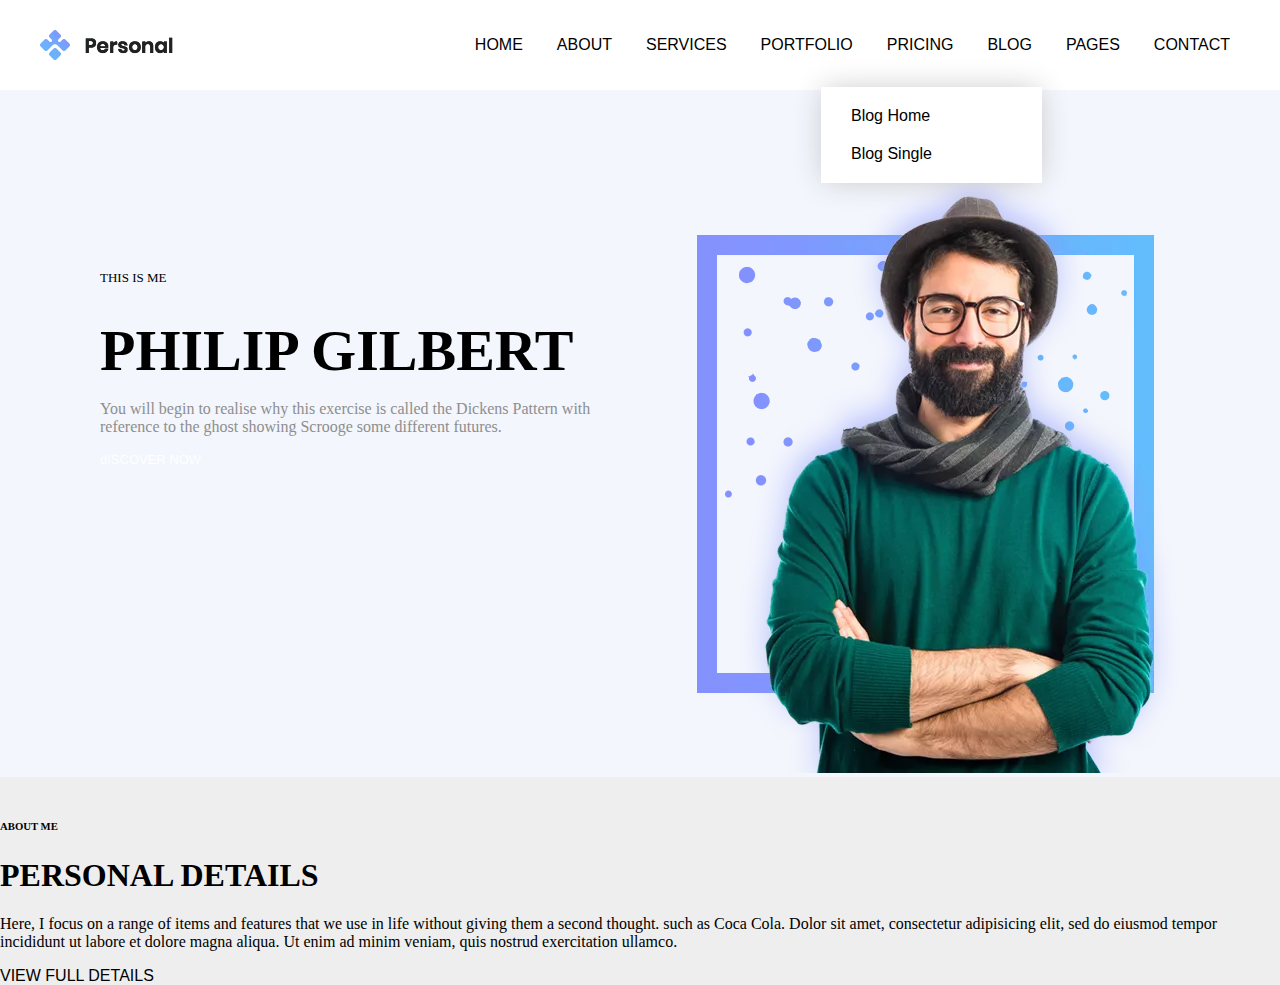
==== index.html @ 5a866b1a "create about me section" ====
<!DOCTYPE html>
<html lang="en">

<head>
    <meta charset="UTF-8">
    <meta name="viewport" content="width=device-width, initial-scale=1.0">
    <title>Personal</title>
    <link rel="stylesheet" href="css/style.css">
</head>

<body>
    <header>
        <div class="container">
            <img src="img/logo.webp" alt="">

            <nav>
                <ul>
                    <li><a href="./index.html">HOME</a></li>
                    <li><a href="#">ABOUT</a></li>
                    <li><a href="#">SERVICES</a></li>
                    <li><a href="#">PORTFOLIO</a></li>
                    <li><a href="#l">PRICING</a></li>
                    <li>
                        <a href="#">BLOG</a>
                        <ul>
                            <li><a href="#">Blog Home</a></li>
                            <li><a href="#">Blog Single</a></li>
                        </ul>
                    </li>
                    <li><a href="#">PAGES</a></li>
                    <li><a href="#">CONTACT</a></li>
                </ul>
            </nav>
        </div>
    </header>
     <!------------- section-1 **** This is me ---------------->
     <section class="This-is-me-fa">
        <div class="This-is-me">
            <div class="this-is-left">
                <h6>THIS IS ME</h6>
                <h1>PHILIP GILBERT</h1>
                <P>
                    You will begin to realise why this exercise is called the Dickens Pattern with reference to the
                    ghost showing Scrooge some different futures.
                </P>
                <a href="#" class="primary-btn">dISCOVER NOW</a>
            </div>
            <div class="this-is-right">
                <img src="img/hero-img.png (1).webp" alt="">
            </div>
        </div>
    </section>
    <!------------- section-2 **** About Me -------------->
    <section class="About-Me-fa">
        <div class="About-Me">

            <div class="about-me-left">
                <img class="about-img" src="Img/about-img.png.webp" alt="" width="540px">
            </div>
            <div class="about-me-right">
                <h6>ABOUT ME</h6>
                <h1>PERSONAL DETAILS</h1>
                <P>

                    Here, I focus on a range of items and features that we use in life without giving them a second
                    thought. such as Coca Cola. Dolor sit amet, consectetur adipisicing elit, sed do eiusmod tempor
                    incididunt ut labore et dolore magna aliqua. Ut enim ad minim veniam, quis nostrud exercitation
                    ullamco.

                </P>
                <a href="#" class="primary-btn">VIEW FULL DETAILS</a>
            </div>
        </div>
    </section>

</body>

</html>
---- css/style.css ----
body {
    margin: 0;
    background-color: #eee;
    
}

ul {
    margin: 0;
    padding: 0;
    list-style-type: none;
}

li {
    display: inline-block;
}

a {
    color: black;
    text-decoration: none;
    font-family: "Poppins", sans-serif;
}

.container {
    width: 1200px;
    margin: 0 auto;
}


/* START Header styles */
header {
    background-color: rgb(255, 255, 255);
}

header>.container {
    display: flex;
    align-items: center;
    justify-content: space-between;

    padding: 30px;
}

/* START Main Menu Styles - LEVEL 1 */
header nav li {
    position: relative;
}

header nav a:hover {
    color: #8490ff;
}

header nav>ul>li {
    margin-left: 10px;
}

header nav>ul>li>a {
    padding: 10px;
}

header nav>ul>li>a:visited {
    
    color: #8490ff
}

/* START Main Menu Styles - LEVEL 2 */
header nav>ul>li>ul {
    background-color: rgb(255, 255, 255);
    padding: 10px;

    position: absolute;
    top: calc(100% + 33px);
    right: 0;

    width: max-content;
    box-shadow: 0px 0px 30px -3px #c3c3c3;
    border-radius: 1px;
}

header nav>ul>li>ul>li {
    display: block;
}

header nav>ul>li>ul>li>a {
    display: inline-block;
    padding: 10px 20px;
    padding-right: 100px;
}
/*************** section-1 **** This is me *********************/
.This-is-me-fa {
    width: 100%;
    background-color: #f3f6fd;
    padding-top: 70px;
}

.This-is-me {
    width: 1080px;
    margin: 0 auto;
    display: flex;
}

.this-is-left {
    display: flex;
    flex-direction: column;
    width: 56%;
    padding-right: 25px;
    padding-top: 80px;
}

.this-is-right {
    padding-left: 35px;
}

.This-is-me div>h6 {
    font-size: 13px;
    font-weight: lighter;
}

.This-is-me div>h1 {
    font-size: 58px;
    margin: 0;
}

.This-is-me div>p {
    color: #8e8e8e;
    font-weight: lighter;
   
}

.This-is-me div>a {
    color: #ffffff;
    font-weight: 800px;
   text-decoration: none;
   font-size: 13px;
 }
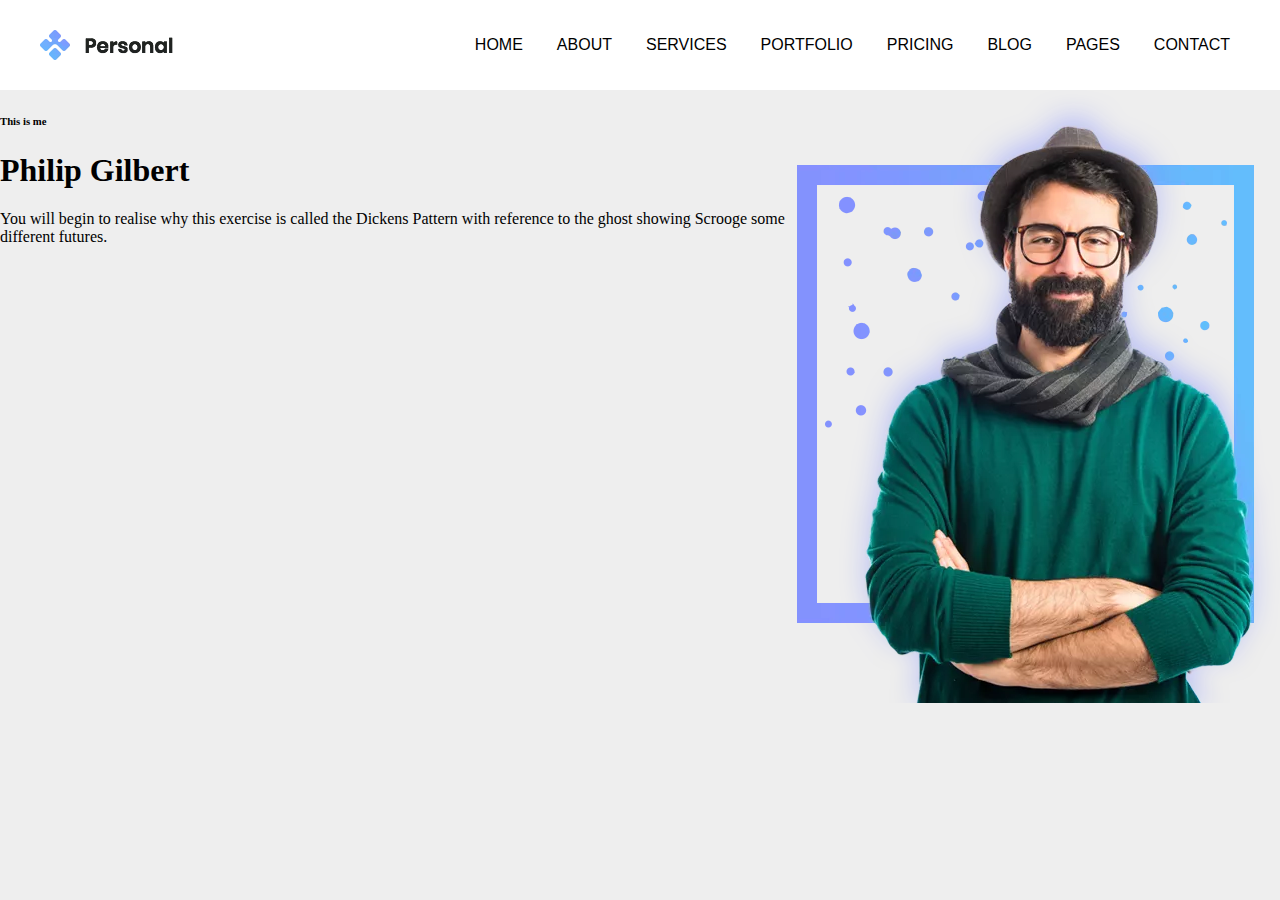
==== commit 770f0a4a: "complect header section and start next  section" ====
--- a/index.html
+++ b/index.html
@@ -27,51 +27,33 @@
                             <li><a href="#">Blog Single</a></li>
                         </ul>
                     </li>
-                    <li><a href="#">PAGES</a></li>
+                    <li><a href="#">PAGES</a>
+                        <ul>
+                            <li><a href="#">Element</a></li>
+                            <li><a href="#">Level 2</a>
+                                <ul>
+                                    <li><a href="#">Item one</a></li>
+                                    <li><a href="#">Item two</a></li>
+                                </ul>
+                            </li>
+                        </ul>
+                    </li>
                     <li><a href="#">CONTACT</a></li>
                 </ul>
             </nav>
         </div>
     </header>
-     <!------------- section-1 **** This is me ---------------->
-     <section class="This-is-me-fa">
-        <div class="This-is-me">
-            <div class="this-is-left">
-                <h6>THIS IS ME</h6>
-                <h1>PHILIP GILBERT</h1>
-                <P>
-                    You will begin to realise why this exercise is called the Dickens Pattern with reference to the
-                    ghost showing Scrooge some different futures.
-                </P>
-                <a href="#" class="primary-btn">dISCOVER NOW</a>
-            </div>
-            <div class="this-is-right">
-                <img src="img/hero-img.png (1).webp" alt="">
-            </div>
+    <section class="This-Me">
+        <div id="text">
+            <h6>This is me</h6>
+            <h1>Philip Gilbert</h1>
+            <p>You will begin to realise why this exercise is called the Dickens Pattern with reference to the ghost showing Scrooge some different futures.</p>
+        </div>
+        <div class="my-photo">
+          <img src="img/hero-img.png.webp" alt="">  
         </div>
     </section>
-    <!------------- section-2 **** About Me -------------->
-    <section class="About-Me-fa">
-        <div class="About-Me">
-
-            <div class="about-me-left">
-                <img class="about-img" src="Img/about-img.png.webp" alt="" width="540px">
-            </div>
-            <div class="about-me-right">
-                <h6>ABOUT ME</h6>
-                <h1>PERSONAL DETAILS</h1>
-                <P>
-
-                    Here, I focus on a range of items and features that we use in life without giving them a second
-                    thought. such as Coca Cola. Dolor sit amet, consectetur adipisicing elit, sed do eiusmod tempor
-                    incididunt ut labore et dolore magna aliqua. Ut enim ad minim veniam, quis nostrud exercitation
-                    ullamco.
-
-                </P>
-                <a href="#" class="primary-btn">VIEW FULL DETAILS</a>
-            </div>
-        </div>
-    </section>
+     
 
 </body>
 
--- a/css/style.css
+++ b/css/style.css
@@ -36,7 +36,6 @@
     display: flex;
     align-items: center;
     justify-content: space-between;
-
     padding: 30px;
 }
 
@@ -47,6 +46,7 @@
 
 header nav a:hover {
     color: #8490ff;
+    transition-delay:0.001s;
 }
 
 header nav>ul>li {
@@ -58,26 +58,31 @@
 }
 
 header nav>ul>li>a:visited {
-    
-    color: #8490ff
+    /* color: #8490ff */
 }
 
 /* START Main Menu Styles - LEVEL 2 */
 header nav>ul>li>ul {
     background-color: rgb(255, 255, 255);
     padding: 10px;
-
     position: absolute;
     top: calc(100% + 33px);
     right: 0;
-
     width: max-content;
     box-shadow: 0px 0px 30px -3px #c3c3c3;
     border-radius: 1px;
+    visibility: hidden;
+    transition: all;
+    transition-delay:0.5s;
+    
+
+}
+header nav>ul>li:hover> ul{
+    visibility: visible;
 }
 
 header nav>ul>li>ul>li {
-    display: block;
+    display: block; 
 }
 
 header nav>ul>li>ul>li>a {
@@ -85,50 +90,35 @@
     padding: 10px 20px;
     padding-right: 100px;
 }
-/*************** section-1 **** This is me *********************/
-.This-is-me-fa {
-    width: 100%;
-    background-color: #f3f6fd;
-    padding-top: 70px;
+/* START Main Menu Styles - LEVEL 3  */
+
+header nav>ul>li>ul>li>ul{
+    background-color: rgb(255, 255, 255);
+    padding: 10px;
+    position: absolute;
+    top:0;
+    right: calc(100% + 10px);
+    width: max-content;
+    box-shadow: 0px 0px 30px -3px #c3c3c3;
+    border-radius: 1px;
+    visibility: hidden;
+    transition: all;
+    transition-delay:0.5s;
+    
 }
-
-.This-is-me {
-    width: 1080px;
-    margin: 0 auto;
-    display: flex;
+header nav>ul>li>ul>li:hover > ul{
+    visibility: visible;
+    
 }
-
-.this-is-left {
-    display: flex;
-    flex-direction: column;
-    width: 56%;
-    padding-right: 25px;
-    padding-top: 80px;
+header nav>ul>li>ul>li>ul>li{
+    display: block;
 }
-
-.this-is-right {
-    padding-left: 35px;
+header nav>ul>li>ul>li>ul>li>a{
+    display: inline-block;
+    padding: 10px 20px;
+    padding-right: 100px;
 }
-
-.This-is-me div>h6 {
-    font-size: 13px;
-    font-weight: lighter;
-}
-
-.This-is-me div>h1 {
-    font-size: 58px;
-    margin: 0;
-}
-
-.This-is-me div>p {
-    color: #8e8e8e;
-    font-weight: lighter;
-   
-}
-
-.This-is-me div>a {
-    color: #ffffff;
-    font-weight: 800px;
-   text-decoration: none;
-   font-size: 13px;
- }+/* start this me section */
+.This-Me{
+    display:flex;
+}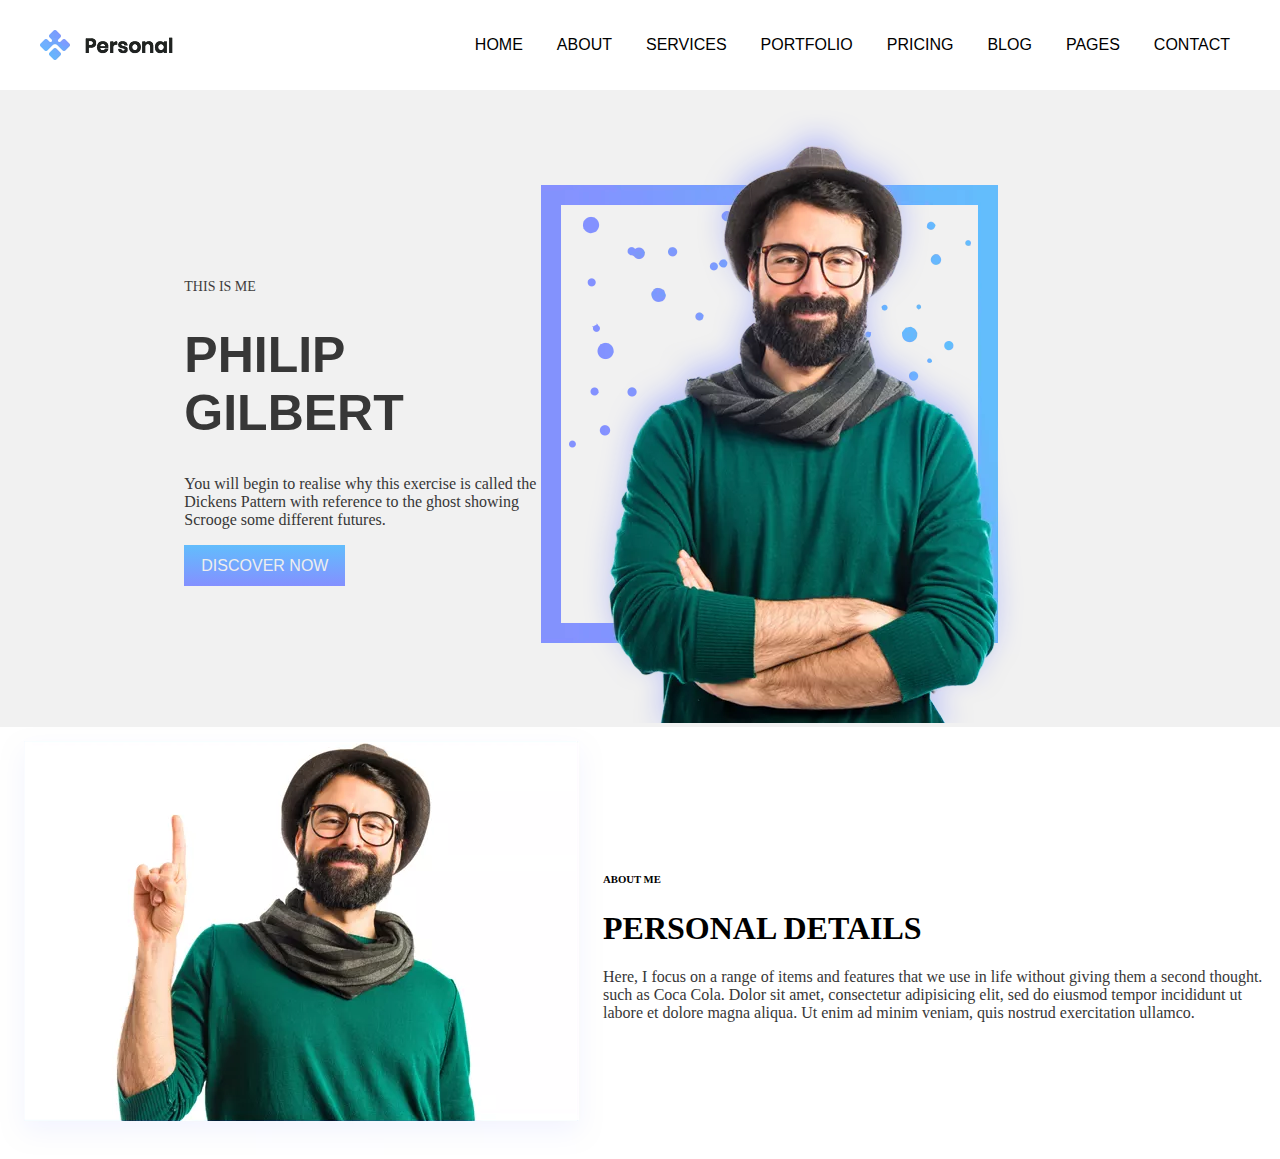
==== commit c5eb2fa2: "complect this me section and start about-me section" ====
--- a/index.html
+++ b/index.html
@@ -43,16 +43,30 @@
             </nav>
         </div>
     </header>
+    <!-- finish header section and start this me section -->
     <section class="This-Me">
         <div id="text">
-            <h6>This is me</h6>
-            <h1>Philip Gilbert</h1>
+            <h6>THIS IS ME</h6>
+            <h1>PHILIP GILBERT</h1>
             <p>You will begin to realise why this exercise is called the Dickens Pattern with reference to the ghost showing Scrooge some different futures.</p>
+            <a href="#">DISCOVER NOW</a>
         </div>
         <div class="my-photo">
           <img src="img/hero-img.png.webp" alt="">  
         </div>
     </section>
+    <!-- finish this me section and start about me section -->
+    <section class="about-me">
+        <div class="photo">
+            <img src="img/about-img.png.webp" alt="">
+        </div>
+        <div id="text-about">
+            <h6>ABOUT ME</h6>
+            <h1>PERSONAL DETAILS</h1>
+            <p>Here, I focus on a range of items and features that we use in life without giving them a second thought. such as Coca Cola. Dolor sit amet, consectetur adipisicing elit, sed do eiusmod tempor incididunt ut labore et dolore magna aliqua. Ut enim ad minim veniam, quis nostrud exercitation ullamco.</p>
+        </div>
+    </section>
+
      
 
 </body>
--- a/css/style.css
+++ b/css/style.css
@@ -1,7 +1,7 @@
 
 body {
     margin: 0;
-    background-color: #eee;
+    background-color: #f1f1f1;
     
 }
 
@@ -120,5 +120,53 @@
 }
 /* start this me section */
 .This-Me{
-    display:flex;
-}+    display:flex; 
+    justify-content: center;
+    align-items: center;
+    margin-top: 20px;
+    padding-right:20%;
+}
+.my-photo{
+    
+}
+#text{
+    padding-left:18%;
+}
+#text h1,p{
+    color: rgb(55, 55, 55);
+}
+#text h6{
+    font-size: 14px;
+    color: #3f3e3e;
+    line-height: 10px;
+    font-weight: 150;
+}
+#text h1{
+    font-size:50px;
+    font-family: 'Segoe UI', Tahoma, Geneva, Verdana, sans-serif;
+    font-weight:700;
+}
+#text a {
+    text-decoration: none;
+    color: #eee;
+    background:linear-gradient(0deg, #8490ff 0%, #62bdfc 100%);
+    line-height: 42px;
+    font-weight: 500;
+    padding: 12px 17px;
+    
+} 
+#text a:hover{
+    background:linear-gradient(0deg, #7583ff 0%, #3eafff 100%);
+    box-shadow: 2px 8px 4px 1px  #b6bae0;
+}
+      /* <!-- finish this me section and start about me section --> */
+.about-me{
+    display:flex; 
+    justify-content: center;
+    align-items: center;
+    background-color: #fff;
+
+    /* margin-top: 20px;
+    padding-right:20%;   */
+}
+
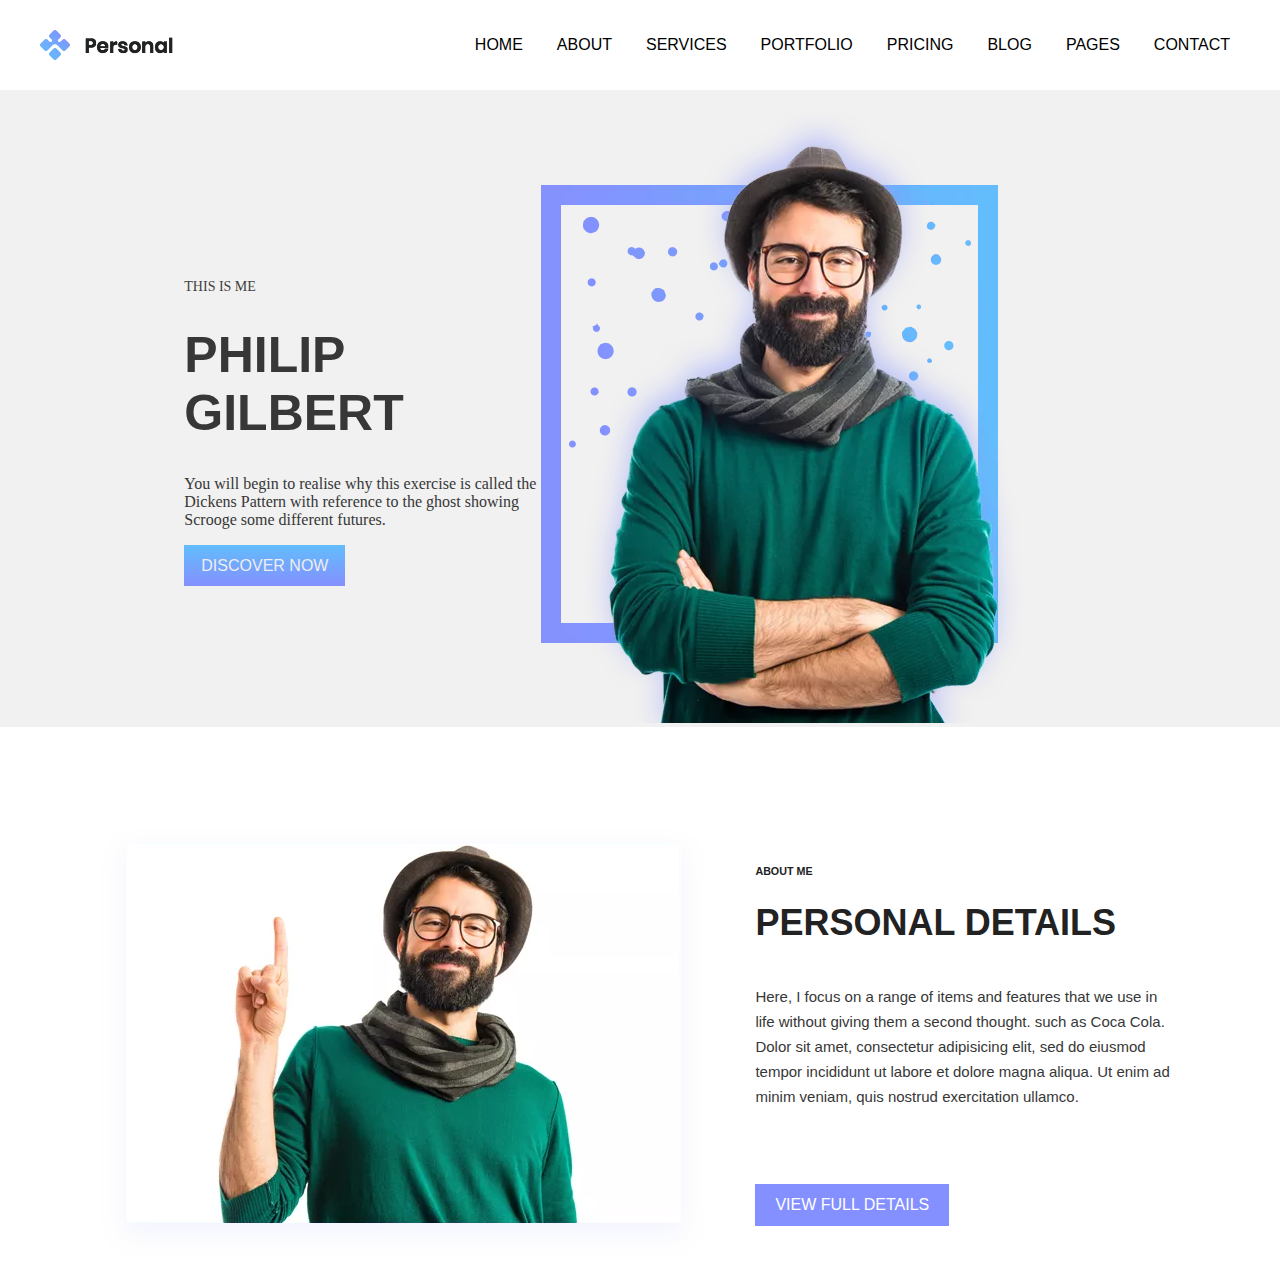
==== commit af9cad23: "finish ABOUT-ME section" ====
--- a/index.html
+++ b/index.html
@@ -64,8 +64,10 @@
             <h6>ABOUT ME</h6>
             <h1>PERSONAL DETAILS</h1>
             <p>Here, I focus on a range of items and features that we use in life without giving them a second thought. such as Coca Cola. Dolor sit amet, consectetur adipisicing elit, sed do eiusmod tempor incididunt ut labore et dolore magna aliqua. Ut enim ad minim veniam, quis nostrud exercitation ullamco.</p>
+            <a href="#">VIEW FULL DETAILS</a>
         </div>
     </section>
+    <!--  finish ABOUT-ME section and start MY-SERVISES section  -->
 
      
 
--- a/css/style.css
+++ b/css/style.css
@@ -102,9 +102,8 @@
     box-shadow: 0px 0px 30px -3px #c3c3c3;
     border-radius: 1px;
     visibility: hidden;
-    transition: all;
+    transition: all 0.3s ease 0s;
     transition-delay:0.5s;
-    
 }
 header nav>ul>li>ul>li:hover > ul{
     visibility: visible;
@@ -131,6 +130,7 @@
 }
 #text{
     padding-left:18%;
+    width: 50%;
 }
 #text h1,p{
     color: rgb(55, 55, 55);
@@ -153,6 +153,7 @@
     line-height: 42px;
     font-weight: 500;
     padding: 12px 17px;
+    transition: all 0.3s ease 0s;
     
 } 
 #text a:hover{
@@ -165,8 +166,55 @@
     justify-content: center;
     align-items: center;
     background-color: #fff;
-
-    /* margin-top: 20px;
-    padding-right:20%;   */
-}
-
+    padding-left: 8%;
+    padding-top: 8%;
+}
+#text-about{
+    width: 50%;
+    padding-left: 50px;
+   
+}
+
+#text-about p{
+    padding-right:20%;
+    line-height: 25px;
+    font-size: 15px;
+    font-family: 'Segoe UI', Tahoma, Geneva, Verdana, sans-serif;
+}
+#text-about h6{
+    
+    font-family: "Poppins", sans-serif;
+    color: #222222;
+    line-height: 1.2em !important;
+    margin-bottom: 0;
+    margin-top: 0;
+    font-weight: 600;
+}
+#text-about h1{
+    margin-bottom: 40px;
+    font-family: "Poppins", sans-serif;  
+    font-size: 36px;
+    font-weight: bold;
+    font-weight: 600;
+    color: #222222;
+}
+#text-about a{
+    background:linear-gradient(0deg, #8490ff 0%, #62bdfc 100%);
+    background: #8490ff;
+    line-height: 42px;
+    padding-left: 20px;
+    padding-right: 20px;
+    margin-top: 60px;
+    border: none;
+    color: #fff;
+    display: inline-block;
+    font-weight: 500;
+    transition: all 0.3s ease 0s;
+
+}
+#text-about a:hover{
+    box-shadow: 2px 8px 4px 1px  #b6bae0;
+    background-color:#8490ff;
+
+}
+/* finish ABOUT-ME section and start MY-SERVISES section */
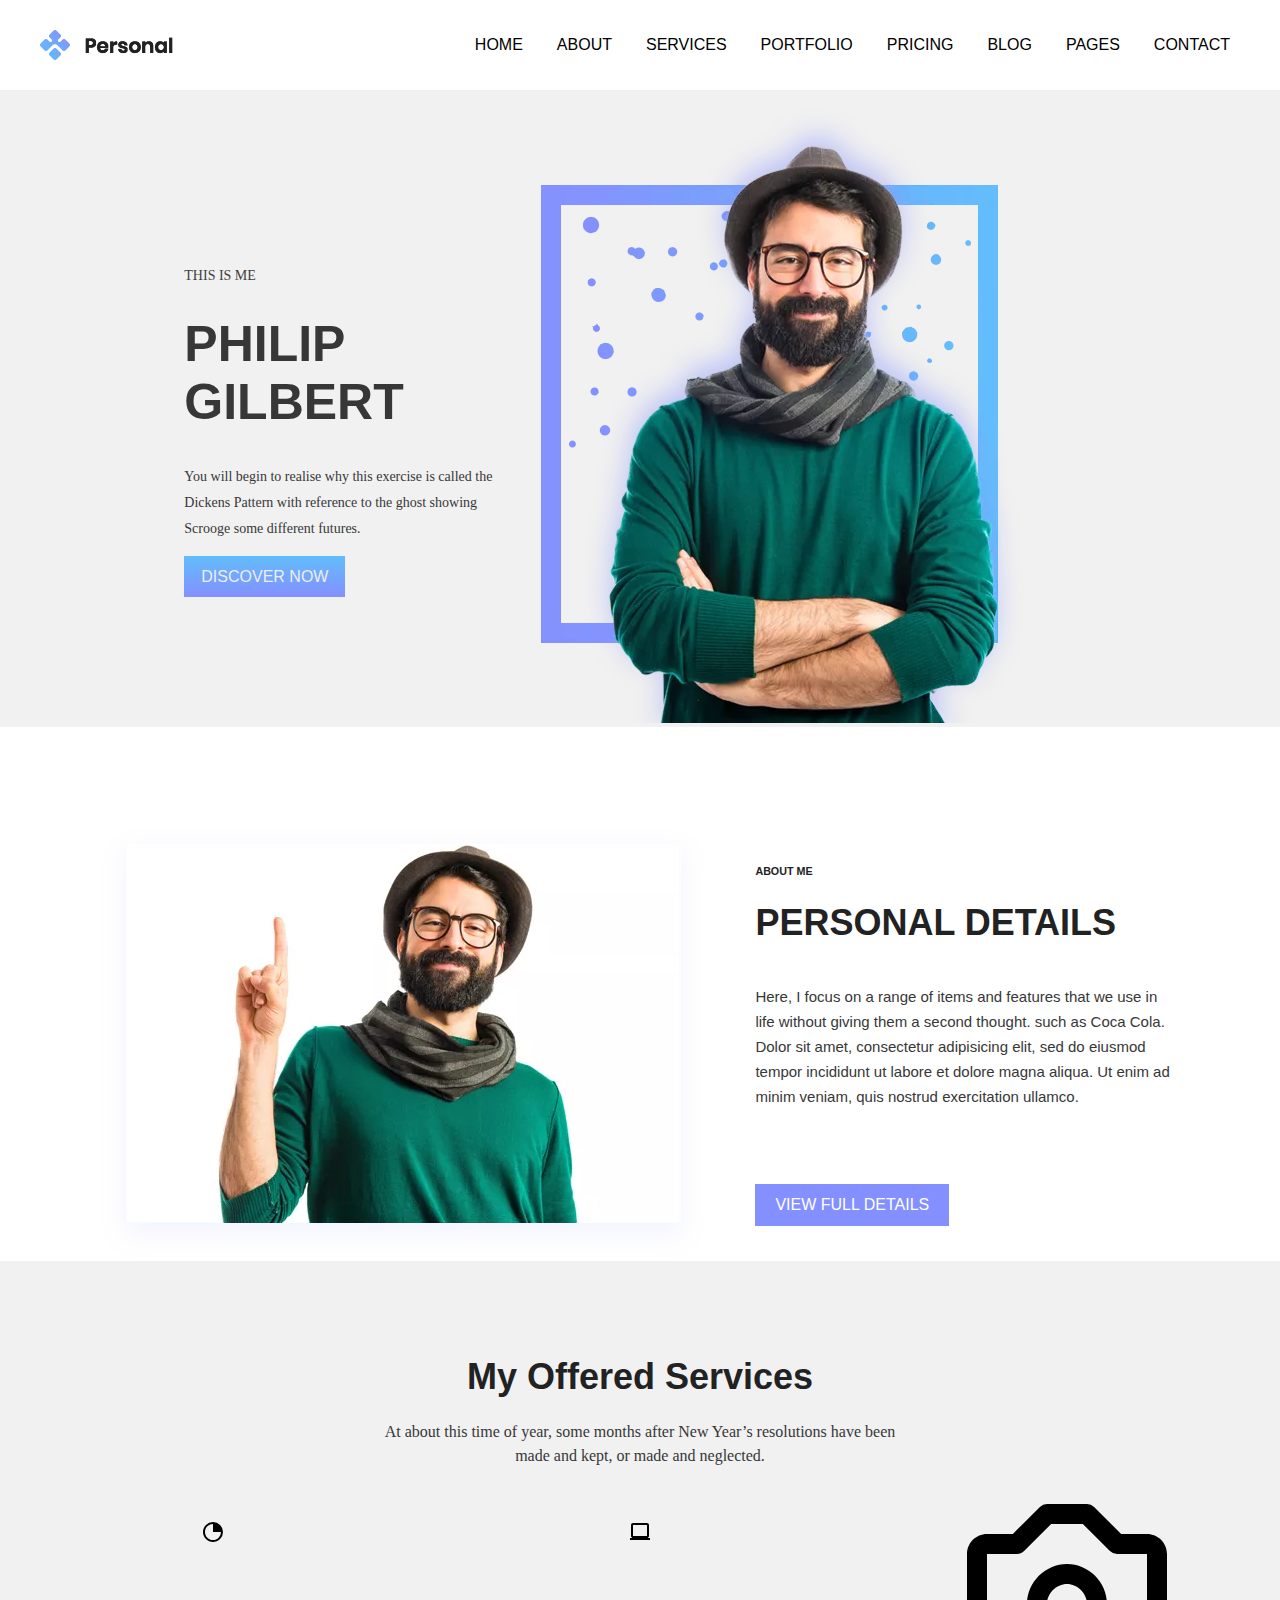
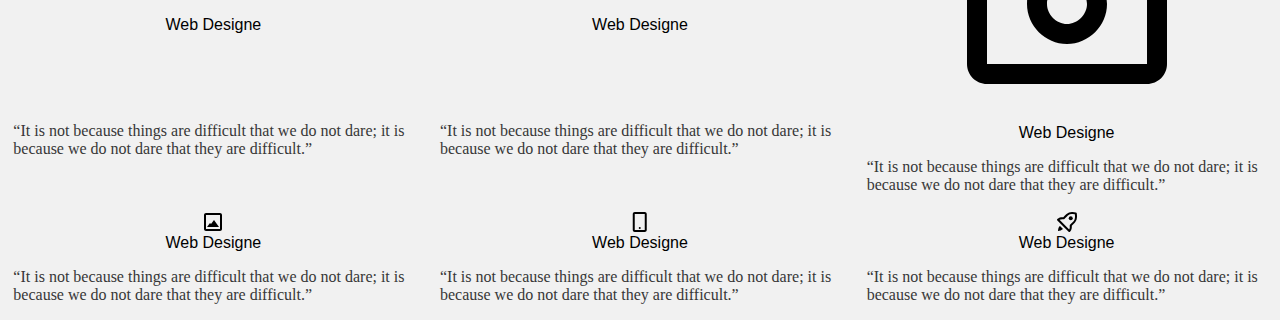
==== commit a886bbc1: "continue to create servise section" ====
--- a/index.html
+++ b/index.html
@@ -68,6 +68,56 @@
         </div>
     </section>
     <!--  finish ABOUT-ME section and start MY-SERVISES section  -->
+    <section class="servises">
+        <div id="title">
+            <h1>My Offered Services</h1>
+            <p>At about this time of year, some months after New Year’s resolutions have been made and kept, or made and neglected.</p>
+        </div>
+        <div class="cards">
+            <div>
+            <img src="img/web-designe.svg">
+            <a href="#">Web Designe</a>
+            <p>“It is not because things are difficult that we do not dare; it is because we do not dare that they are difficult.”
+
+            </p>
+            </div>
+            <div>
+                <img src="img/bx-laptop.svg">
+                <a href="#">Web Designe</a>
+                <p>“It is not because things are difficult that we do not dare; it is because we do not dare that they are difficult.”
+    
+                </p>
+                </div>
+                <div>
+                    <img src="img/bx-camera.svg">
+                    <a href="#">Web Designe</a>
+                    <p>“It is not because things are difficult that we do not dare; it is because we do not dare that they are difficult.”
+        
+                    </p>
+                    </div>
+                    <div>
+                        <img src="img/bx-image-alt.svg">
+                        <a href="#">Web Designe</a>
+                        <p>“It is not because things are difficult that we do not dare; it is because we do not dare that they are difficult.”
+            
+                        </p>
+                        </div>
+                        <div>
+                            <img src="img/bx-mobile-alt.svg">
+                            <a href="#">Web Designe</a>
+                            <p>“It is not because things are difficult that we do not dare; it is because we do not dare that they are difficult.”
+                
+                            </p>
+                            </div>
+                            <div>
+                                <img src="img/bx-rocket.svg">
+                                <a href="#">Web Designe</a>
+                                <p>“It is not because things are difficult that we do not dare; it is because we do not dare that they are difficult.”
+                    
+                                </p>
+                                </div>
+        </div>
+    </section>
 
      
 
--- a/css/style.css
+++ b/css/style.css
@@ -126,14 +126,20 @@
     padding-right:20%;
 }
 .my-photo{
-    
+    padding-left: 20px;
 }
 #text{
     padding-left:18%;
+    padding-right: 10px;
     width: 50%;
 }
 #text h1,p{
     color: rgb(55, 55, 55);
+}
+#text p{
+    font-size: 14px;
+    line-height: 26px;
+    /* padding-left: 10%; */
 }
 #text h6{
     font-size: 14px;
@@ -218,3 +224,39 @@
 
 }
 /* finish ABOUT-ME section and start MY-SERVISES section */
+.servises{
+    padding-top:5%;
+}
+.servises #title{
+  text-align: center;
+}
+.servises #title h1{
+    margin-bottom: 10px;
+    font-size: 36px;
+    font-family: "Poppins", sans-serif;
+    color: #222222;
+    font-weight: 600;
+    line-height: 1.5em;
+}
+.servises #title p{
+  width: 40%;
+  margin-left: 30%;
+  line-height: 1.5em;
+}
+.cards{
+    display: flex;
+    flex-wrap: wrap;
+    justify-content: space-around;
+}
+.cards div{
+    width: 400px;
+    height: 400px;
+    /* padding-top: 60px; */
+    display:flex;
+    flex-direction: column;
+    align-items:center;
+    justify-content: space-around;
+    height: auto;
+    /* gap: 30px; */
+}
+
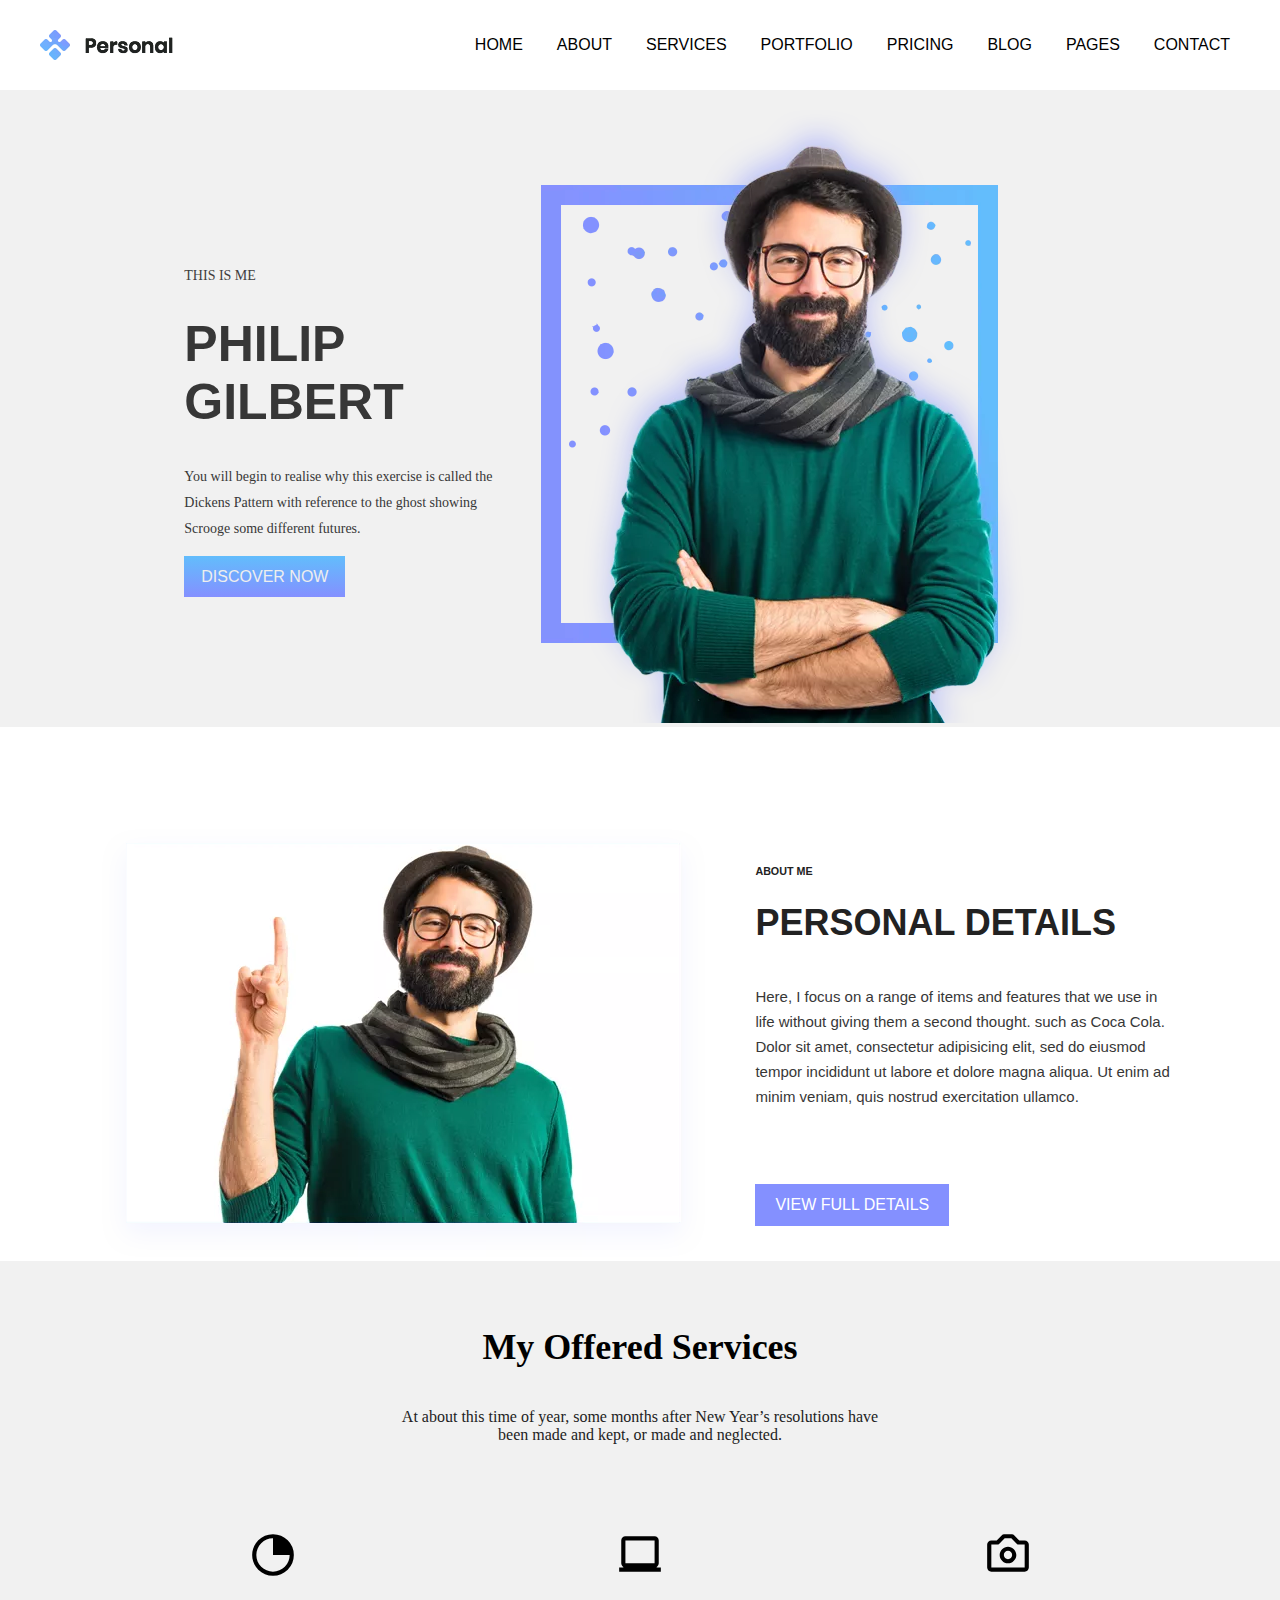
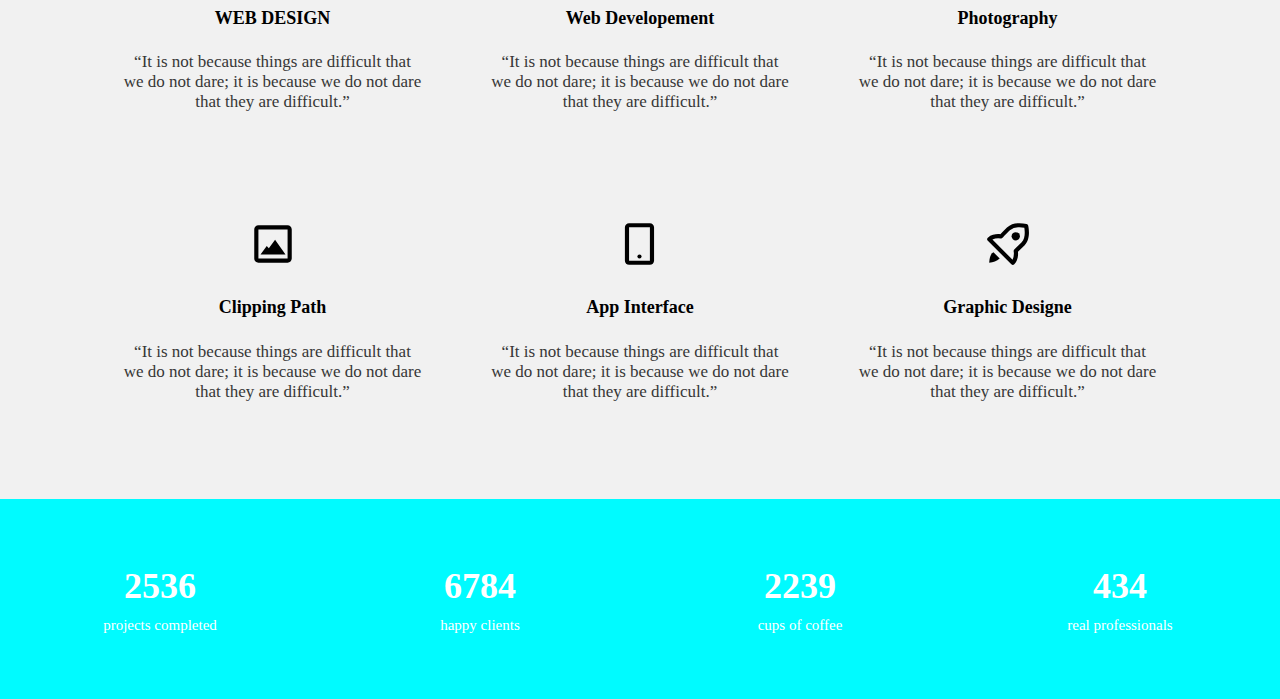
==== commit 75002cb9: "complect service section" ====
--- a/index.html
+++ b/index.html
@@ -68,54 +68,72 @@
         </div>
     </section>
     <!--  finish ABOUT-ME section and start MY-SERVISES section  -->
-    <section class="servises">
-        <div id="title">
+    <section class="service">
+        <div id="serv-title">
             <h1>My Offered Services</h1>
             <p>At about this time of year, some months after New Year’s resolutions have been made and kept, or made and neglected.</p>
         </div>
-        <div class="cards">
+        <div class="serv-container">
+            <div class="services">
+                <img src="img/web-designe.svg" alt="">
+                <h4>WEB DESIGN</h4>
+                <p>“It is not because things are difficult that we do not dare; it is because we do not dare that they are difficult.” </p>
+            </div>
+    
+            <div class="services">
+                <img src="img/bx-laptop.svg" alt="">
+                <h4>Web Developement</h4>
+                <p>“It is not because things are difficult that we do not dare; it is because we do not dare that they are difficult.” </p>
+            </div>
+    
+            <div class="services">
+                <img src="img/bx-camera.svg" alt="">
+                <h4>Photography</h4>
+                <p>“It is not because things are difficult that we do not dare; it is because we do not dare that they are difficult.” </p>
+            </div>
+    
+            <div class="services">
+                <img src="img/bx-image-alt.svg" alt="">
+                <h4>Clipping Path</h4>
+                <p>“It is not because things are difficult that we do not dare; it is because we do not dare that they are difficult.” </p>
+            </div>
+    
+            <div class="services">
+                <img src="img/bx-mobile-alt.svg" alt="">
+                <h4>App Interface</h4>
+                <p>“It is not because things are difficult that we do not dare; it is because we do not dare that they are difficult.” </p>
+            </div>
+    
+            <div class="services">
+                <img src="img/bx-rocket.svg" alt="">
+                <h4>Graphic Designe</h4>
+                <p>“It is not because things are difficult that we do not dare; it is because we do not dare that they are difficult.” </p>
+            </div>
+        </div>
+       
+    </section>
+    <!-- counter section -->
+    <section class="count-number">
+        <div class="count">
+
             <div>
-            <img src="img/web-designe.svg">
-            <a href="#">Web Designe</a>
-            <p>“It is not because things are difficult that we do not dare; it is because we do not dare that they are difficult.”
-
-            </p>
+                <h1>2536</h1>
+                <p>projects completed</p>
             </div>
             <div>
-                <img src="img/bx-laptop.svg">
-                <a href="#">Web Designe</a>
-                <p>“It is not because things are difficult that we do not dare; it is because we do not dare that they are difficult.”
-    
-                </p>
-                </div>
-                <div>
-                    <img src="img/bx-camera.svg">
-                    <a href="#">Web Designe</a>
-                    <p>“It is not because things are difficult that we do not dare; it is because we do not dare that they are difficult.”
-        
-                    </p>
-                    </div>
-                    <div>
-                        <img src="img/bx-image-alt.svg">
-                        <a href="#">Web Designe</a>
-                        <p>“It is not because things are difficult that we do not dare; it is because we do not dare that they are difficult.”
-            
-                        </p>
-                        </div>
-                        <div>
-                            <img src="img/bx-mobile-alt.svg">
-                            <a href="#">Web Designe</a>
-                            <p>“It is not because things are difficult that we do not dare; it is because we do not dare that they are difficult.”
-                
-                            </p>
-                            </div>
-                            <div>
-                                <img src="img/bx-rocket.svg">
-                                <a href="#">Web Designe</a>
-                                <p>“It is not because things are difficult that we do not dare; it is because we do not dare that they are difficult.”
-                    
-                                </p>
-                                </div>
+                <h1>6784</h1>
+                <p>happy clients</p>
+            </div>
+            <div>
+                <h1>2239</h1>
+                <p>cups of coffee</p>
+            </div>
+            <div>
+                <h1>434</h1>
+                <p>real professionals</p>
+            </div>
+
+
         </div>
     </section>
 
--- a/css/style.css
+++ b/css/style.css
@@ -224,39 +224,115 @@
 
 }
 /* finish ABOUT-ME section and start MY-SERVISES section */
-.servises{
-    padding-top:5%;
-}
-.servises #title{
-  text-align: center;
-}
-.servises #title h1{
-    margin-bottom: 10px;
+.service{
+    margin: 0 auto;
+}
+#serv-title{
+    display: flex;
+    flex-direction: column;
+    justify-content: center;
+    align-items: center;
+    text-align: center;
+    padding-top: 40px;
+   
+}
+#serv-title h1{
     font-size: 36px;
-    font-family: "Poppins", sans-serif;
+}
+#serv-title p{
+    font-size:16px;
+    width:38%;
     color: #222222;
-    font-weight: 600;
-    line-height: 1.5em;
-}
-.servises #title p{
-  width: 40%;
-  margin-left: 30%;
-  line-height: 1.5em;
-}
-.cards{
+}
+
+.service>.serv-container{
+        width: 1100px;
+        margin: 0 auto;
+        display: flex;
+        align-items: center;
+        justify-content:space-evenly;
+        flex-wrap: wrap;
+        text-align: center;
+        padding-left:50px;
+        padding-right:50px;
+        gap: 20px;
+}
+.service>.serv-container>.services{
+    width:300px;
+    margin-left: 15px;
+    margin-right: 15px;
+    margin-top: 70px;
+   
+}
+.service>.serv-container>.services p{
+    font-size:17px;
+}
+.service>.serv-container>.services h4{
+    font-size: 18px;
+    font-weight:700;
+}
+.service>.serv-container>.services h4,img{
+    transition: all 0.2s  ease-in 0s ;
+    transition-delay: 0.06s;
+}
+
+.service>.serv-container>.services:hover h4{
+    color: #3eafff;
+    
+}
+.service>.serv-container>.services:hover img{
+    filter: invert(49%) sepia(91%) saturate(431%) hue-rotate(198deg) brightness(102%) contrast(101%);
+    
+}
+.service>.serv-container>.services img{
+    width: 50px;
+    height: 50px;
+}
+/* finish develope on service section 
+i will come back */
+/* counter section */
+.count-number{
+    padding-top:80px;
+}
+.count {
+    width:100%;
+    height:200px;
+    /* margin: 0 auto; */
+    background-color: rgb(0, 251, 255);
     display: flex;
+    flex-direction: row;
     flex-wrap: wrap;
     justify-content: space-around;
-}
-.cards div{
-    width: 400px;
-    height: 400px;
-    /* padding-top: 60px; */
-    display:flex;
-    flex-direction: column;
-    align-items:center;
-    justify-content: space-around;
-    height: auto;
-    /* gap: 30px; */
-}
-
+    align-items: center;
+    text-align: center;
+
+
+
+
+}
+
+
+.count>div {
+    width: 200px;
+    padding: 0 12px 0;
+
+
+}
+
+.count div>h1 {
+    color: #ffffff;
+    font-size: 36px;
+    font-weight: 700;
+    margin: 0 0 10px;
+}
+
+.count div>p {
+    color: #ffffff;
+    font-size: 15px;
+    font-weight: lighter;
+    margin: 0;
+}
+/* ------------------------------------------------------------ */
+
+
+
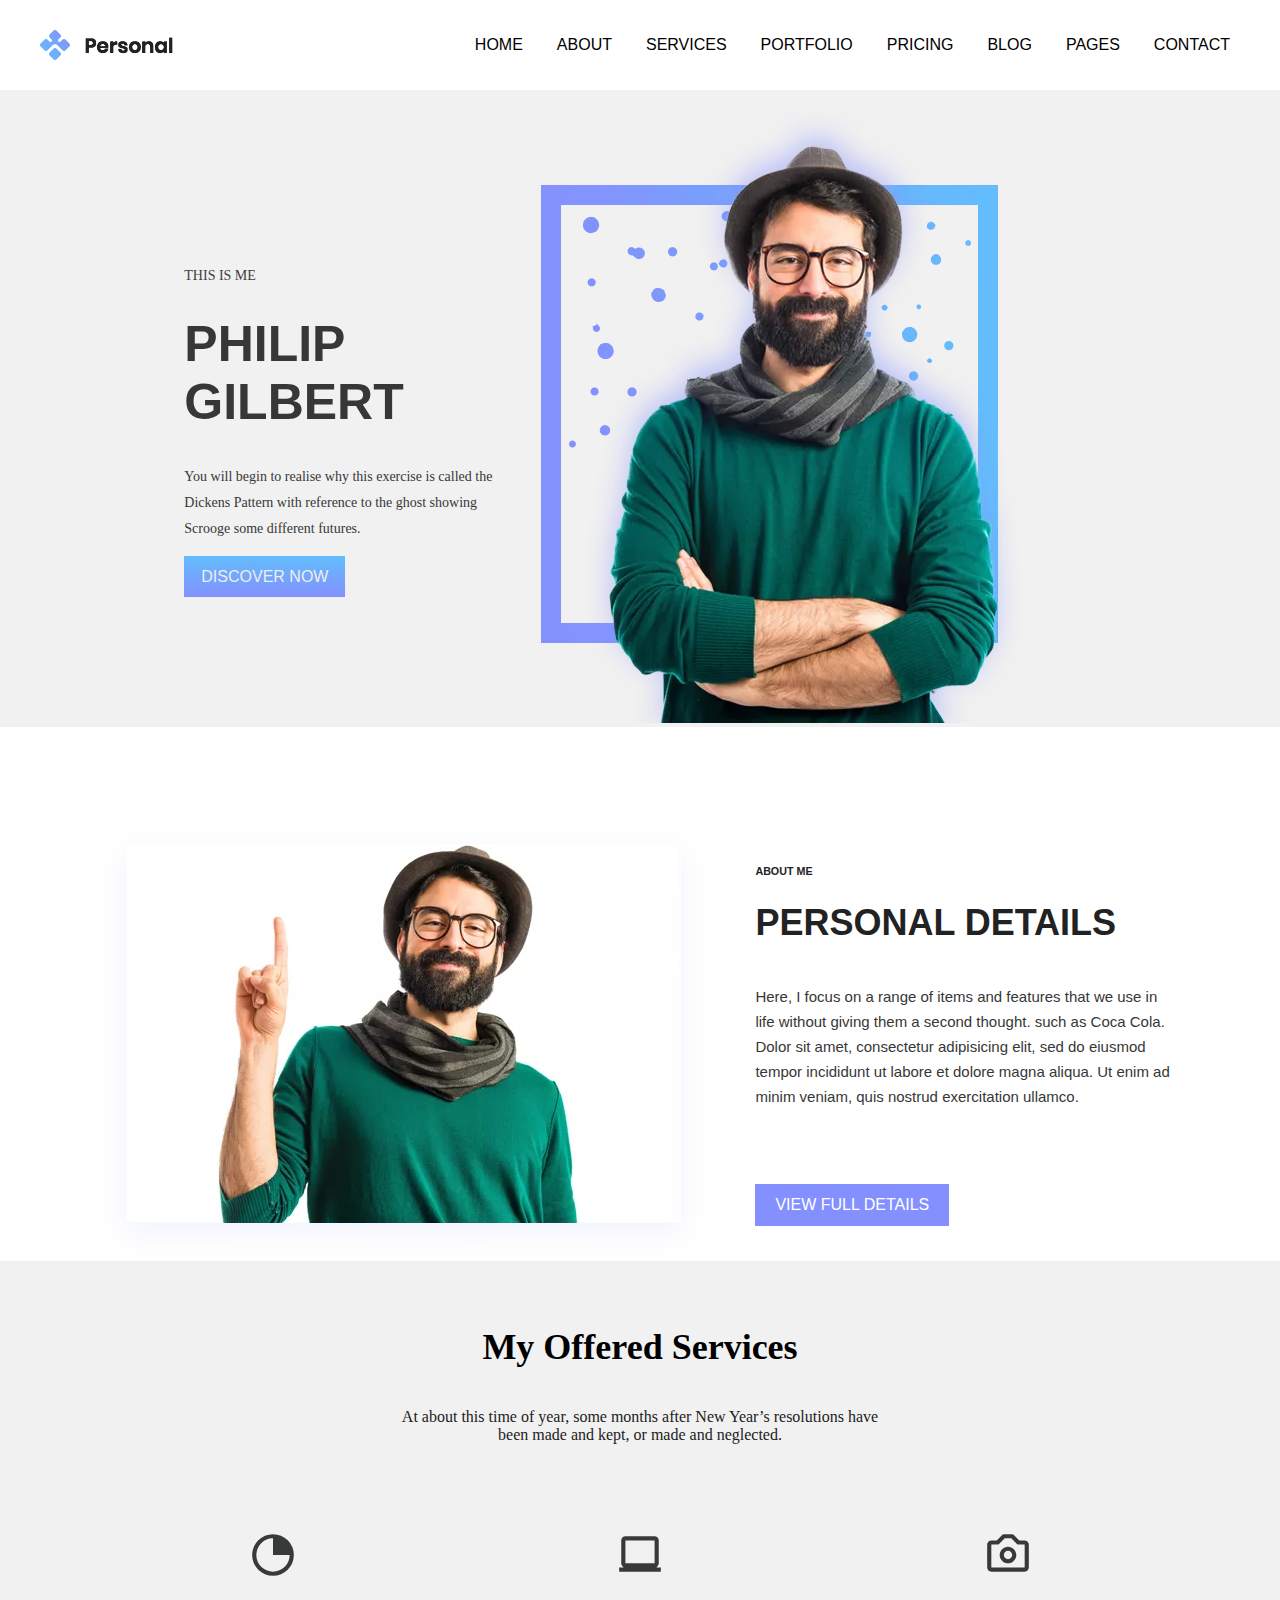
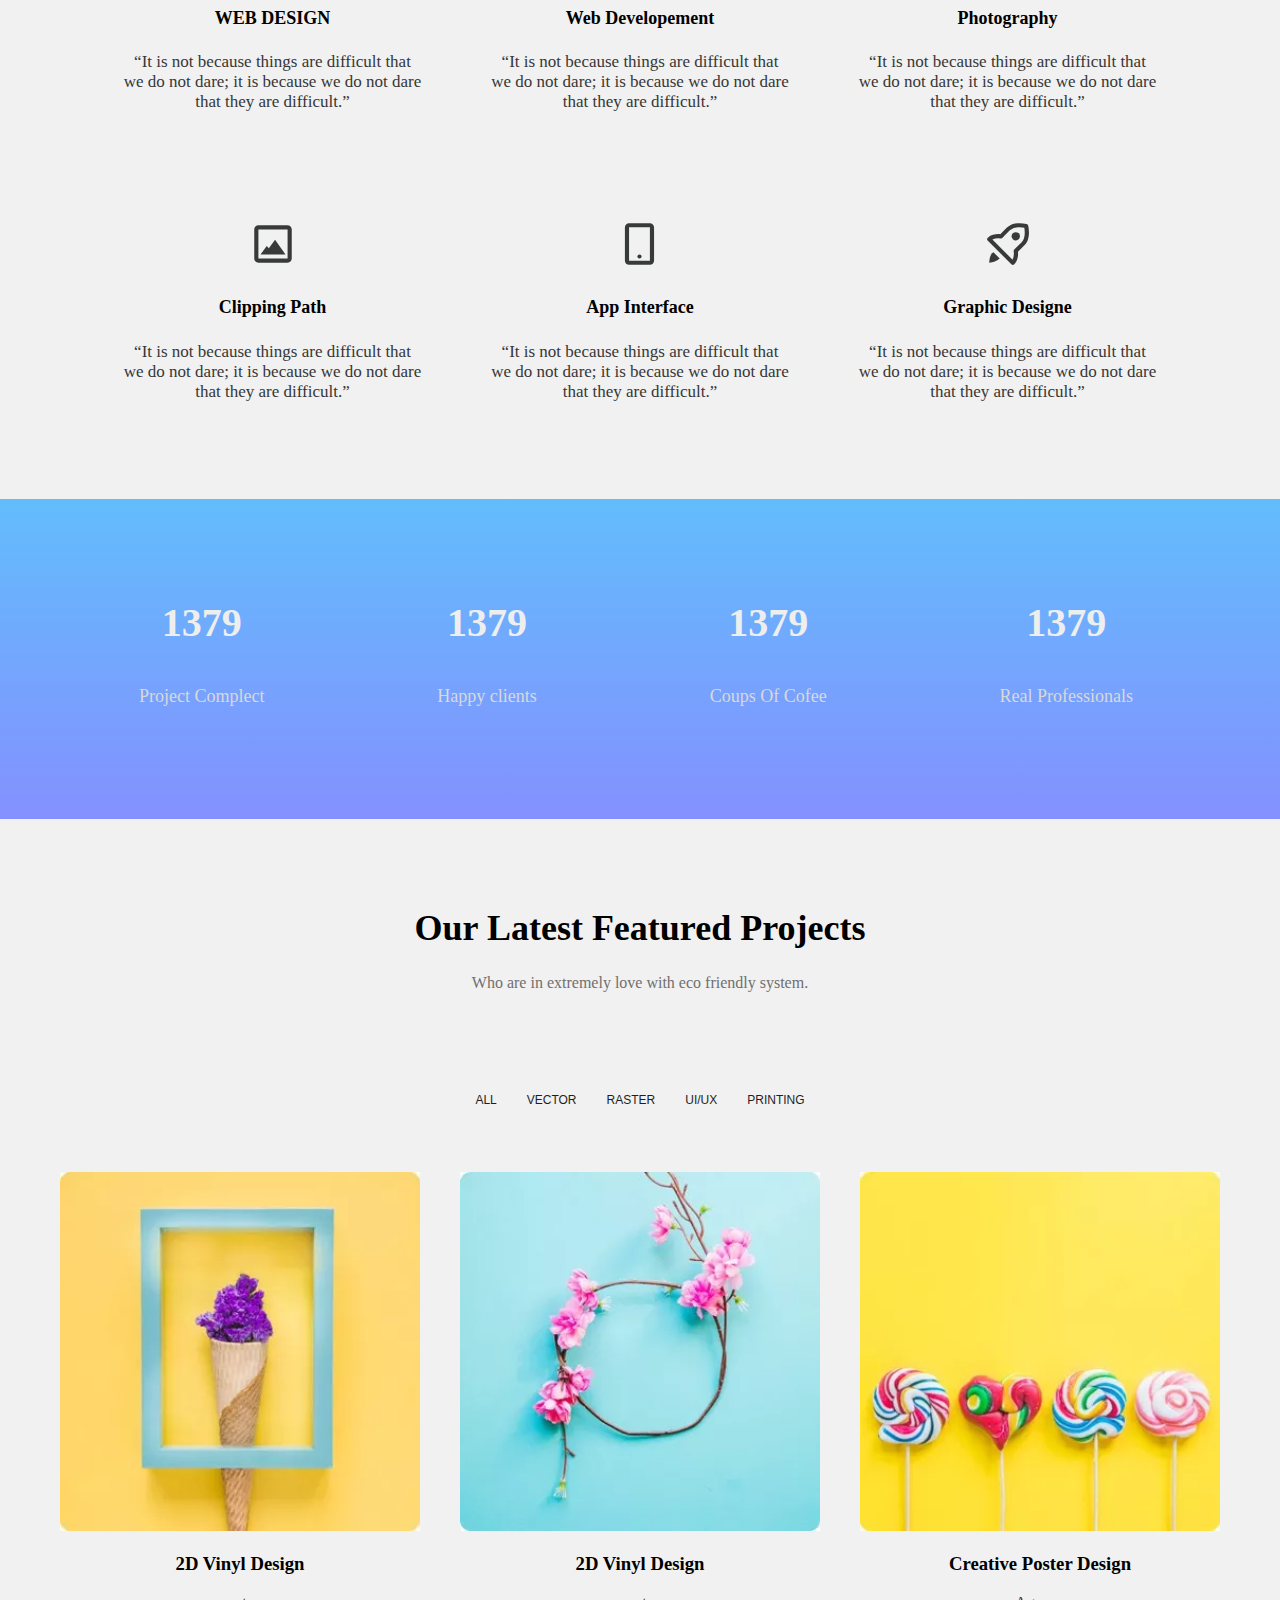
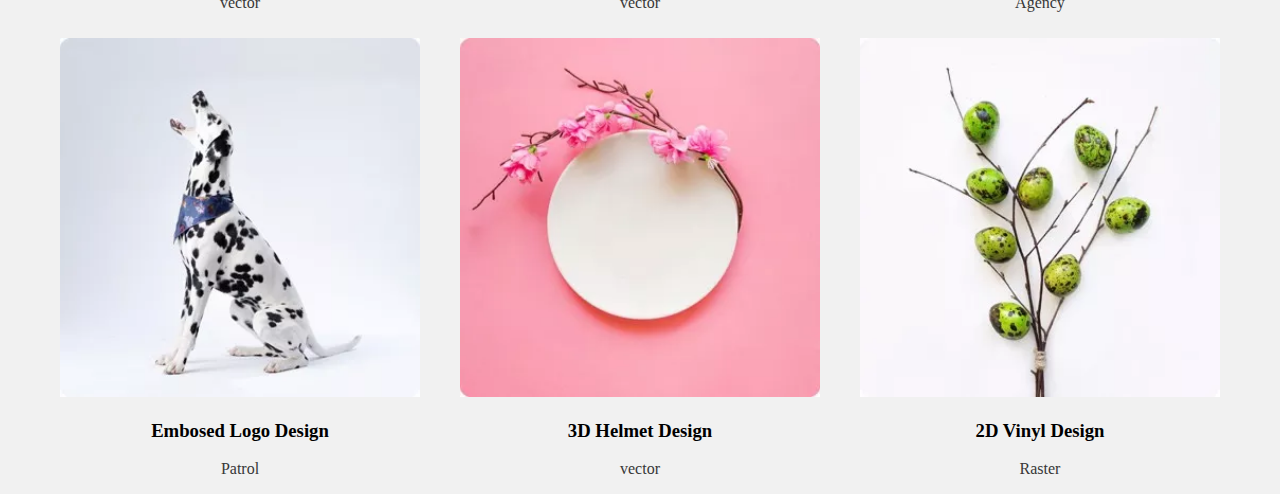
==== commit eff74173: "features section need more design" ====
--- a/index.html
+++ b/index.html
@@ -112,30 +112,86 @@
         </div>
        
     </section>
-    <!-- counter section -->
-    <section class="count-number">
-        <div class="count">
-
-            <div>
-                <h1>2536</h1>
-                <p>projects completed</p>
-            </div>
-            <div>
-                <h1>6784</h1>
-                <p>happy clients</p>
-            </div>
-            <div>
-                <h1>2239</h1>
-                <p>cups of coffee</p>
-            </div>
-            <div>
-                <h1>434</h1>
-                <p>real professionals</p>
-            </div>
-
-
-        </div>
-    </section>
+    <!-- finish services section and start counter section -->
+    <section class="count">
+        <div class="counter">
+            <div>
+                <h3>1379</h3>
+                <p>Project Complect</p>
+            </div>
+
+            <div>
+                <h3>1379</h3>
+                <p>Happy clients</p>
+            </div>
+
+            <div>
+                <h3>1379</h3>
+                <p>Coups Of Cofee</p>
+            </div>
+
+            <div>
+                <h3>1379</h3>
+                <p>Real Professionals</p>
+            </div>
+            
+        </div>
+    </section>
+    <!-- finish the Count section and start the Featured Projects -->
+    <section class="features-Project">
+        <div class="title">
+            <h1>Our Latest Featured Projects</h1>
+        <p>Who are in extremely love with eco friendly system.</p>
+        </div>
+       <nav>
+        <a href="#">ALL</a>
+        <a href="#">VECTOR</a>
+        <a href="#">RASTER</a>
+        <a href="#">UI/UX</a>
+        <a href="#">PRINTING</a>
+    </nav>
+    <div class="box-img">
+        <div>
+            <img src="img/features-img/p1.jpg.webp">
+            <h3>2D Vinyl Design</h3>
+            <p>vector</p>
+        </div>
+
+        <div>
+            <img src="img/features-img/p2.jpg.webp">
+            <h3>2D Vinyl Design</h3>
+            <p>vector</p>
+        </div>
+
+        <div>
+            <img src="img/features-img/p3.jpg.webp">
+            <h3>Creative Poster Design</h3>
+            <p>Agency</p>
+        </div>
+
+        <div>
+            <img src="img/features-img/p4.jpg.webp">
+            <h3>Embosed Logo Design</h3>
+            <p>Patrol</p>
+        </div>
+
+        <div>
+            <img src="img/features-img/p5.jpg.webp">
+            <h3>3D Helmet Design</h3>
+            <p>vector</p>
+        </div>
+
+        <div>
+            <img src="img/features-img/p6.jpg.webp">
+            <h3>2D Vinyl Design</h3>
+            <p>Raster</p>
+        </div>
+
+    </div>
+        
+    </section>
+    <!-- ..............................................................................  -->
+   
 
      
 
--- a/css/style.css
+++ b/css/style.css
@@ -277,12 +277,14 @@
 }
 
 .service>.serv-container>.services:hover h4{
-    color: #3eafff;
-    
+    color: #057fb3;
+    
+}
+.service>.serv-container>.services img{
+    filter: invert(22%) sepia(6%) saturate(96%) hue-rotate(131deg) brightness(90%) contrast(92%);
 }
 .service>.serv-container>.services:hover img{
-    filter: invert(49%) sepia(91%) saturate(431%) hue-rotate(198deg) brightness(102%) contrast(101%);
-    
+    filter: invert(40%) sepia(75%) saturate(5680%) hue-rotate(178deg) brightness(92%) contrast(96%);  
 }
 .service>.serv-container>.services img{
     width: 50px;
@@ -290,49 +292,79 @@
 }
 /* finish develope on service section 
 i will come back */
-/* counter section */
-.count-number{
-    padding-top:80px;
-}
-.count {
-    width:100%;
+
+
+.count{
+    width: 100%;
     height:200px;
-    /* margin: 0 auto; */
-    background-color: rgb(0, 251, 255);
+    background:linear-gradient(0deg, #8490ff 0%, #62bdfc 100%);
+    margin-top: 80px;
+    padding:60px;
+}
+.counter {
     display: flex;
-    flex-direction: row;
     flex-wrap: wrap;
-    justify-content: space-around;
-    align-items: center;
+    justify-content:center;
+    align-items: center;
+    text-align:center;
+    gap: 15%;
+    margin-right:10%;
+
+}
+.counter h3{
+    color: #eee;
+    font-weight: 900;
+    font-size: 40px;
+}
+.counter p {
+    color:#d9d8d8;
+    font-size: 18px;
+    font-weight:200;
+}
+/* finish the Count section and start the Featured Projects */
+.features-Project{
+    padding-top:5%;
+    width:100%; 
+}
+
+.features-Project>.title{
     text-align: center;
-
-
-
-
-}
-
-
-.count>div {
-    width: 200px;
-    padding: 0 12px 0;
-
-
-}
-
-.count div>h1 {
-    color: #ffffff;
+}
+.features-Project>.title h1{
     font-size: 36px;
-    font-weight: 700;
-    margin: 0 0 10px;
-}
-
-.count div>p {
-    color: #ffffff;
-    font-size: 15px;
-    font-weight: lighter;
-    margin: 0;
-}
-/* ------------------------------------------------------------ */
-
-
-
+}
+.features-Project>.title p{
+    font-size: 16px;
+    color: #6f6f6f;
+    
+}
+.features-Project nav{
+    display:flex;
+    justify-content:center;
+    align-items: center;
+    padding-top: 70px;
+
+}
+.features-Project nav a{
+    padding:10px;
+    margin:5px;
+    font-size: 12px;
+    color: #1f1f1f;
+}
+.features-Project>.box-img{
+    display: flex;
+    flex-wrap: wrap;
+    justify-content:center;
+    align-items: center;
+    text-align: center;
+    padding-top: 40px;
+}
+.features-Project>.box-img div{
+    width:400px;
+    margin-top: 10px;
+}
+
+.features-Project>.box-img div img{
+    width:90%;
+}
+/* top section need more design because i will come back */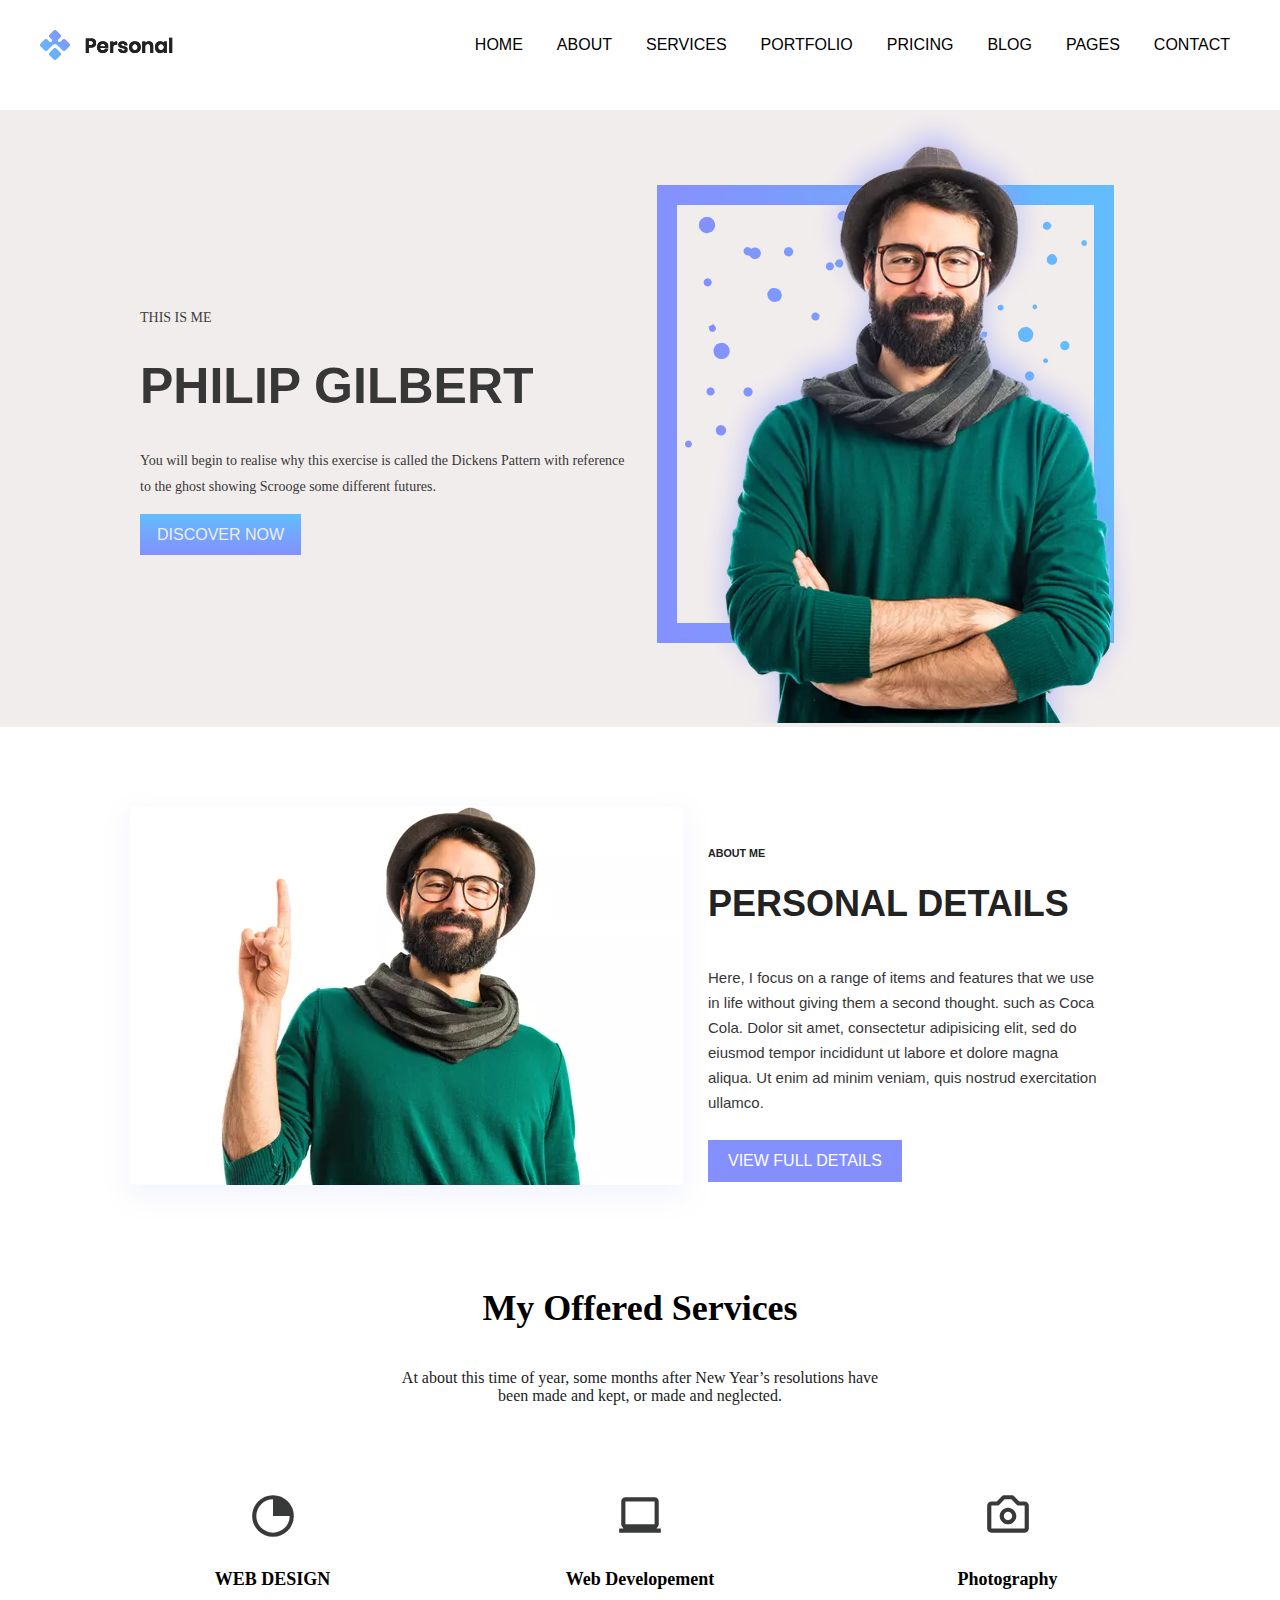
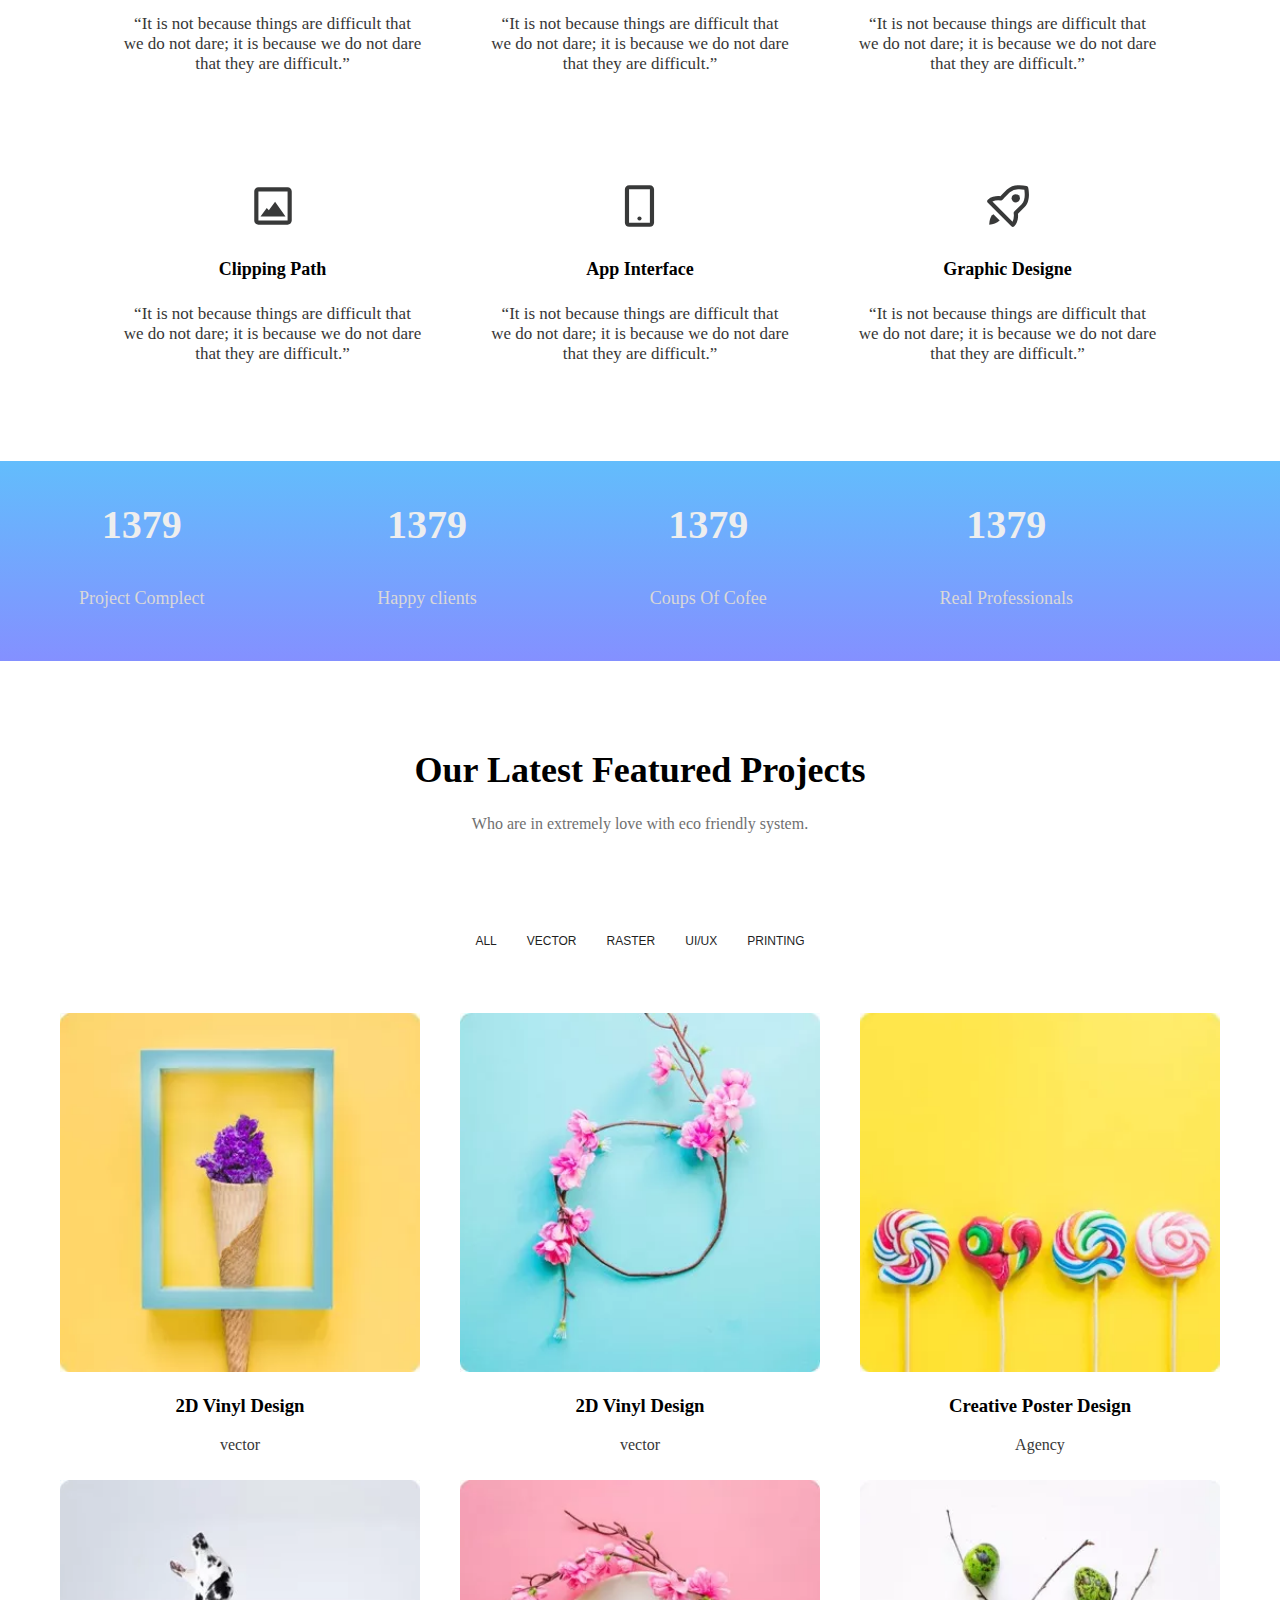
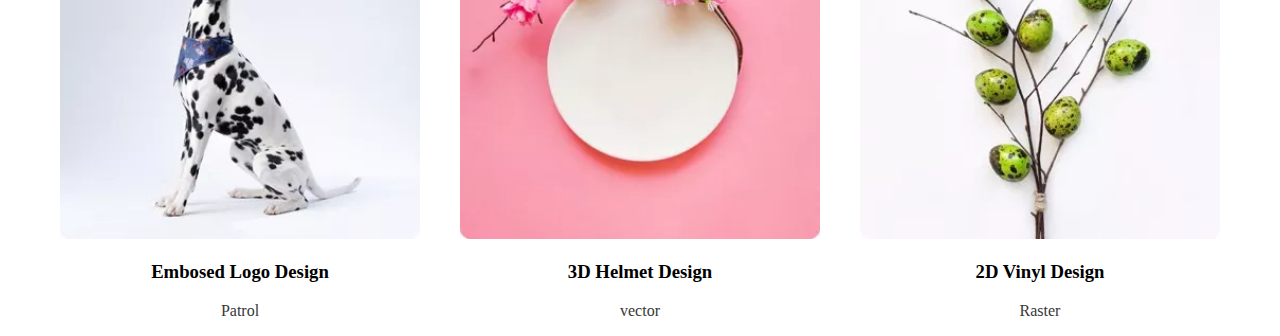
==== commit e37173a7: "edit code" ====
--- a/index.html
+++ b/index.html
@@ -45,27 +45,33 @@
     </header>
     <!-- finish header section and start this me section -->
     <section class="This-Me">
-        <div id="text">
-            <h6>THIS IS ME</h6>
-            <h1>PHILIP GILBERT</h1>
-            <p>You will begin to realise why this exercise is called the Dickens Pattern with reference to the ghost showing Scrooge some different futures.</p>
-            <a href="#">DISCOVER NOW</a>
-        </div>
-        <div class="my-photo">
-          <img src="img/hero-img.png.webp" alt="">  
-        </div>
-    </section>
+        <div class="container">
+            <div id="text">
+                <h6>THIS IS ME</h6>
+                <h1>PHILIP GILBERT</h1>
+                <p>You will begin to realise why this exercise is called the Dickens Pattern with reference to the ghost showing Scrooge some different futures.</p>
+                <a href="#">DISCOVER NOW</a>
+            </div>
+            <div class="my-photo">
+              <img src="img/hero-img.png.webp" alt="">  
+            </div>
+        </section>
+        </div>
+       
     <!-- finish this me section and start about me section -->
     <section class="about-me">
-        <div class="photo">
-            <img src="img/about-img.png.webp" alt="">
-        </div>
-        <div id="text-about">
-            <h6>ABOUT ME</h6>
-            <h1>PERSONAL DETAILS</h1>
-            <p>Here, I focus on a range of items and features that we use in life without giving them a second thought. such as Coca Cola. Dolor sit amet, consectetur adipisicing elit, sed do eiusmod tempor incididunt ut labore et dolore magna aliqua. Ut enim ad minim veniam, quis nostrud exercitation ullamco.</p>
-            <a href="#">VIEW FULL DETAILS</a>
-        </div>
+        <div class="container">
+            <div class="photo">
+                <img src="img/about-img.png.webp" alt="">
+            </div>
+            <div id="text-about">
+                <h6>ABOUT ME</h6>
+                <h1>PERSONAL DETAILS</h1>
+                <p>Here, I focus on a range of items and features that we use in life without giving them a second thought. such as Coca Cola. Dolor sit amet, consectetur adipisicing elit, sed do eiusmod tempor incididunt ut labore et dolore magna aliqua. Ut enim ad minim veniam, quis nostrud exercitation ullamco.</p>
+                <a href="#">VIEW FULL DETAILS</a>
+            </div>
+        </div>
+       
     </section>
     <!--  finish ABOUT-ME section and start MY-SERVISES section  -->
     <section class="service">
--- a/css/style.css
+++ b/css/style.css
@@ -1,7 +1,7 @@
 
 body {
     margin: 0;
-    background-color: #f1f1f1;
+    background-color: #fff;
     
 }
 
@@ -119,17 +119,21 @@
 }
 /* start this me section */
 .This-Me{
+    background-color: rgb(242, 237, 237);
+}
+.This-Me .container{
+    width: 1000px;
+    height:inherit;
     display:flex; 
     justify-content: center;
     align-items: center;
     margin-top: 20px;
-    padding-right:20%;
+    /* padding-right:20%; */
 }
 .my-photo{
-    padding-left: 20px;
+    margin-left: 20px;
 }
 #text{
-    padding-left:18%;
     padding-right: 10px;
     width: 50%;
 }
@@ -139,7 +143,7 @@
 #text p{
     font-size: 14px;
     line-height: 26px;
-    /* padding-left: 10%; */
+    
 }
 #text h6{
     font-size: 14px;
@@ -167,33 +171,32 @@
     box-shadow: 2px 8px 4px 1px  #b6bae0;
 }
       /* <!-- finish this me section and start about me section --> */
-.about-me{
+.about-me .photo{
+    
+   
+}
+.about-me .container{
+    width: 1000px;
+    height: inherit;
     display:flex; 
     justify-content: center;
     align-items: center;
     background-color: #fff;
-    padding-left: 8%;
-    padding-top: 8%;
+    padding-top: 5%;
+    padding-right: 70px;
 }
 #text-about{
-    width: 50%;
-    padding-left: 50px;
-   
+    margin-bottom: 10px;
 }
 
 #text-about p{
-    padding-right:20%;
     line-height: 25px;
     font-size: 15px;
     font-family: 'Segoe UI', Tahoma, Geneva, Verdana, sans-serif;
 }
-#text-about h6{
-    
+#text-about h6{  
     font-family: "Poppins", sans-serif;
     color: #222222;
-    line-height: 1.2em !important;
-    margin-bottom: 0;
-    margin-top: 0;
     font-weight: 600;
 }
 #text-about h1{
@@ -210,7 +213,7 @@
     line-height: 42px;
     padding-left: 20px;
     padding-right: 20px;
-    margin-top: 60px;
+    margin-top: 10px;
     border: none;
     color: #fff;
     display: inline-block;
@@ -299,7 +302,7 @@
     height:200px;
     background:linear-gradient(0deg, #8490ff 0%, #62bdfc 100%);
     margin-top: 80px;
-    padding:60px;
+    /* padding:60px; */
 }
 .counter {
     display: flex;
